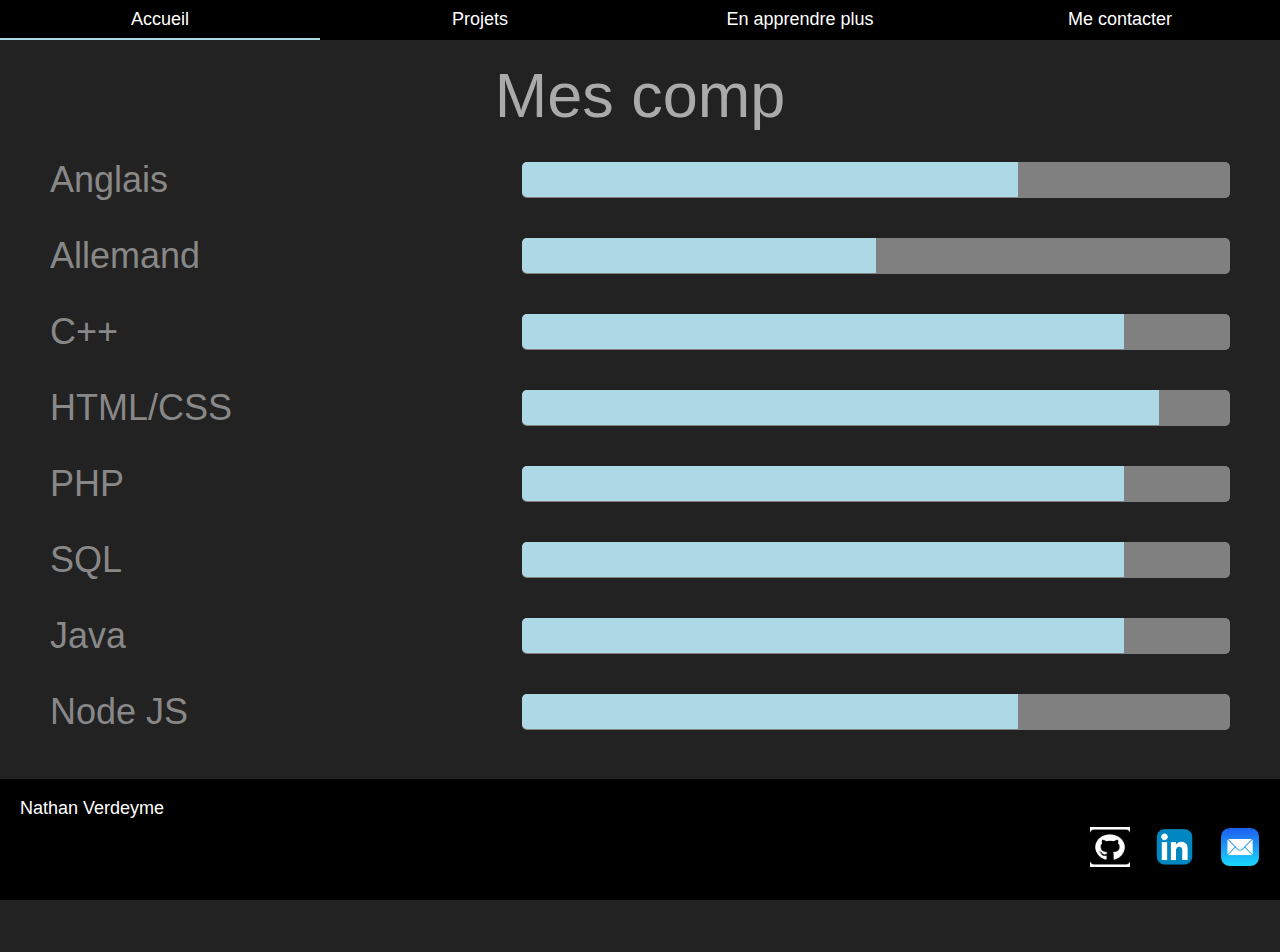
==== Competences.html @ 6f79ed84 "Add files via upload" ====
<!DOCTYPE html>
<html>
<head>
	<title>NathanVerdeyme-portefolio</title>
	<meta charset="utf-8" name="viewport" content="width=device-width,initial-scale=1" />
	<link rel="stylesheet" type="text/css" href="css/Competences.css">
	<script src="js/main.js"></script>
</head>
<body>
	<header>


		<nav>
			<ul>
				<li><a href="index.html">Accueil</a></li>
				<li><a href="projets.html">Projets</a></li>
				<li class="deroulant"><a href="Savoir.html">En apprendre plus</a>
					<ul class="ssmenu">
						<li><a href="Experiences.html">Mes experiences</a></li>
						<li><a href="Competences.html">Mes competences</a></li>
						<li><a href="Valeurs.html">Mes valeurs</a></li>
					</ul>
				</li>
				<li><a href="contact.html">Me contacter</a></li>
			</ul>
		</nav>





		<h1><span class="txt-type" data-wait="3000" data-words='["Mes compétences : "]'></span></h1>
	</header>
	<main>
		<div class="comp">
			<h2>Anglais</h2>
			<div class="bbarre">
				<span class="barre barre70"></span>
			</div>
		</div>

		<div class="comp">
			<h2>Allemand</h2>
			<div class="bbarre">
				<span class="barre barre50"></span>
			</div>
		</div>


		<div class="comp">
			<h2>C++</h2>
			<div class="bbarre">
				<span class="barre barre85"></span>
			</div>
		</div>

		<div class="comp">
			<h2>HTML/CSS</h2>
			<div class="bbarre">
				<span class="barre barre90"></span>
			</div>
		</div>

		<div class="comp">
			<h2>PHP</h2>
			<div class="bbarre">
				<span class="barre barre85"></span>
			</div>
		</div>

		<div class="comp">
			<h2>SQL</h2>
			<div class="bbarre">
				<span class="barre barre85"></span>
			</div>
		</div>

		<div class="comp">
			<h2>Java</h2>
			<div class="bbarre">
				<span class="barre barre85"></span>
			</div>
		</div>

		<div class="comp">
			<h2>Node JS</h2>
			<div class="bbarre">
				<span class="barre barre70"></span>
			</div>
		</div>


	</main>
	<footer>
		<div class = gauche>
			<p>Nathan Verdeyme</p>
		</div>
		<div class = "lienCont">
			<a href="https://github.com/Nathannnnnnn"><img src="images/git_logo.jpg" alt="git" class="lien"></a>
			<a href = "https://www.linkedin.com/in/nathan-verdeyme-063907207/"><img src="images/logo-linkedin.png" alt="linkedin" class="lien"></a>
			<a href= "mailto:nathan.verdeyme@etu.unilim.fr"><img src="images/Mail_logo.png" alt="mail"  class="lien"></a>
		</div>

	</footer>
</body>
</html>
---- css/Competences.css ----
html, body, div, span, applet, object, iframe, h1, h2, h3, h4, h5, h6, p, blockquote, pre, a, abbr, acronym, address, big, cite, code, del, dfn, em, img, ins, kbd, q, s, samp, small, strike, strong, sub, sup, tt, var, b, u, i, center, dl, dt, dd, ol, ul, li, fieldset, form, label, legend, table, caption, tbody, tfoot, thead, tr, th, td, article, aside, canvas, details, embed, figure, figcaption, footer, header, hgroup, menu, nav, output, ruby, section, summary, time, mark, audio, video { margin: 0; padding: 0; border: 0; font-size: 100%; font: inherit; vertical-align: baseline; } /* HTML5 display-role reset for older browsers */ article, aside, details, figcaption, figure, footer, header, hgroup, menu, nav, section { display: block; } body { line-height: 1; } ol, ul { list-style: none; } blockquote, q { quotes: none; } blockquote:before, blockquote:after, q:before, q:after { content: ''; content: none; } table { border-collapse: collapse; border-spacing: 0; }
@import url('https://fonts.googleapis.com/css?family=Raleway:200,100,400');

/*.class{

}
#id{

}
element {

}*/
body,html {
	font-family: 'Raleway', sans-serif;
	font-size: 18px;
	background: #222;
	color: #aaa;
	height:100%;
}


h1{
	text-align: center;
	font-weight: 200;
	margin: 0.4em 0;
	vertical-align: middle;
	font-size: 3.5em;
	text-align: center;
	padding-top: 3%;
}
h2 {
	font-weight: 200;
	color: #888;
	font-size: 2em;
}
nav{
	margin : 0 auto;
	width: 100%;
	background-color: black;
	position: fixed;
	top: 0px;
}

nav ul{
	list-style-type: none;
}

nav ul li{
	float: left;
	width: 25%;
	text-align: center;
	position: relative;
}

nav ul::after{
	content:"";
	display: table;
	clear: both;
}

nav a{
	display: block;
	text-decoration: none;
	color: white;
	border-bottom: 2px solid transparent;
	padding: 10px 0px;
}

nav a:hover{
	color: white;
	border-bottom: 2px solid lightblue;
}

.ssmenu{
	display: none;
	box-shadow: 0px 1px 2px;
	background-color: black;
	position: absolute;
	width: 100%;
	z-index: auto;
}

nav > ul li:hover .ssmenu{
	display: block;
}

.ssmenu li{
	float: none;
	width: 100%;
	text-align: left;
}

.ssmenu a{
	padding: 10px;
	border-bottom: none;
}

.ssmenu a:hover{
	border-bottom: none;
	background-color: grey;
}

.lien{
	height: 40px;
	width: 40px;
	padding: 10px;
}

footer{
	width: 100%;
	position: fixed;
	bottom: 0;
	padding: 20px;
	color: white;
	background-color: black;
}
.gauche{
	float: left;
	width: 85%;
}

.lienCont{
	float: right;
	padding-right: 30px;
}

.comp{
	display: flex;
	flex-flow: row wrap;
	margin-bottom: 10px;
	padding: 10px 50px 20px 50px;
}
.comp h2{
	flex: 0 0 40%;
}
.bbarre{
	flex: 0 0 60%;
	border-radius: 5px;
	background-color: grey;
	border-bottom: 1px ridge grey;
}
.barre{
	display: block;
	height: 100%;
	border-top-left-radius: 5px;
	border-bottom-left-radius: 5px;
}

.barre50{
	width: 50%;
	background-color: lightblue;
}
.barre70{
	width: 70%;
	background-color: lightblue;
}

.barre85{
	width: 85%;
	background-color: lightblue;
}

.barre90{
	width: 90%;
	background-color: lightblue;
}
main{
	padding-bottom: 15%;
}
/* Pour téléphone */

@media screen and (min-width: 0px) and (max-width: 640px)
{
	/* Code */
}
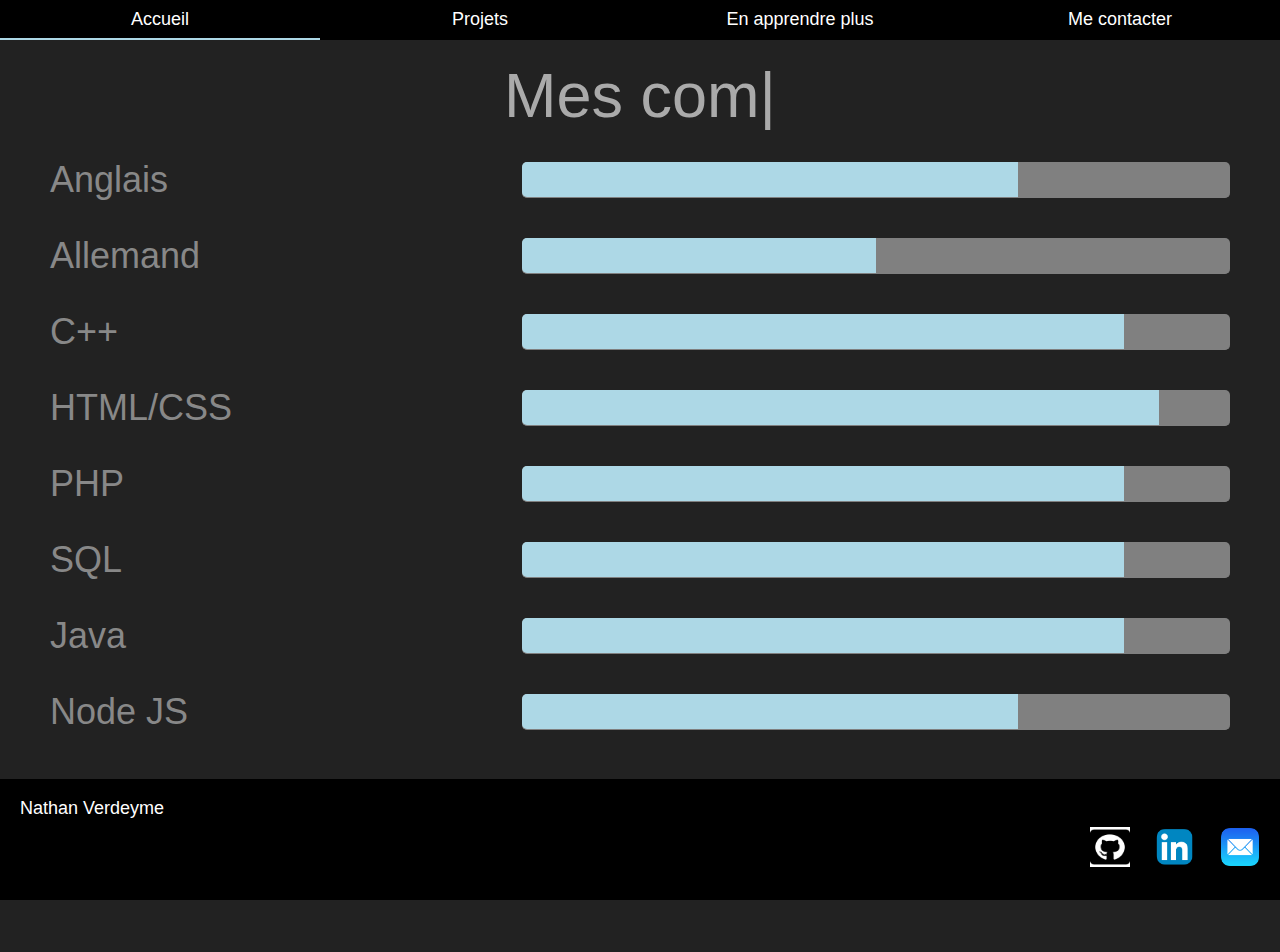
==== commit 47350646: "mise à jour du curseur" ====
--- a/Competences.html
+++ b/Competences.html
@@ -16,6 +16,7 @@
 				<li><a href="projets.html">Projets</a></li>
 				<li class="deroulant"><a href="Savoir.html">En apprendre plus</a>
 					<ul class="ssmenu">
+						<li><a href="formations.html">Mes formations</a></li>
 						<li><a href="Experiences.html">Mes experiences</a></li>
 						<li><a href="Competences.html">Mes competences</a></li>
 						<li><a href="Valeurs.html">Mes valeurs</a></li>
@@ -29,7 +30,8 @@
 
 
 
-		<h1><span class="txt-type" data-wait="3000" data-words='["Mes compétences : "]'></span></h1>
+
+		<h1><span class="txt-type" data-wait="3000" data-words='["Mes compétences : "]'></span>|</h1>
 	</header>
 	<main>
 		<div class="comp">
@@ -96,8 +98,8 @@
 			<p>Nathan Verdeyme</p>
 		</div>
 		<div class = "lienCont">
-			<a href="https://github.com/Nathannnnnnn"><img src="images/git_logo.jpg" alt="git" class="lien"></a>
-			<a href = "https://www.linkedin.com/in/nathan-verdeyme-063907207/"><img src="images/logo-linkedin.png" alt="linkedin" class="lien"></a>
+			<a href="https://github.com/nathan-verdeyme"><img src="images/git_logo.jpg" alt="git" class="lien"></a>
+			<a href = "https://www.linkedin.com/in/nathan-verdeyme/"><img src="images/logo-linkedin.png" alt="linkedin" class="lien"></a>
 			<a href= "mailto:nathan.verdeyme@etu.unilim.fr"><img src="images/Mail_logo.png" alt="mail"  class="lien"></a>
 		</div>
 
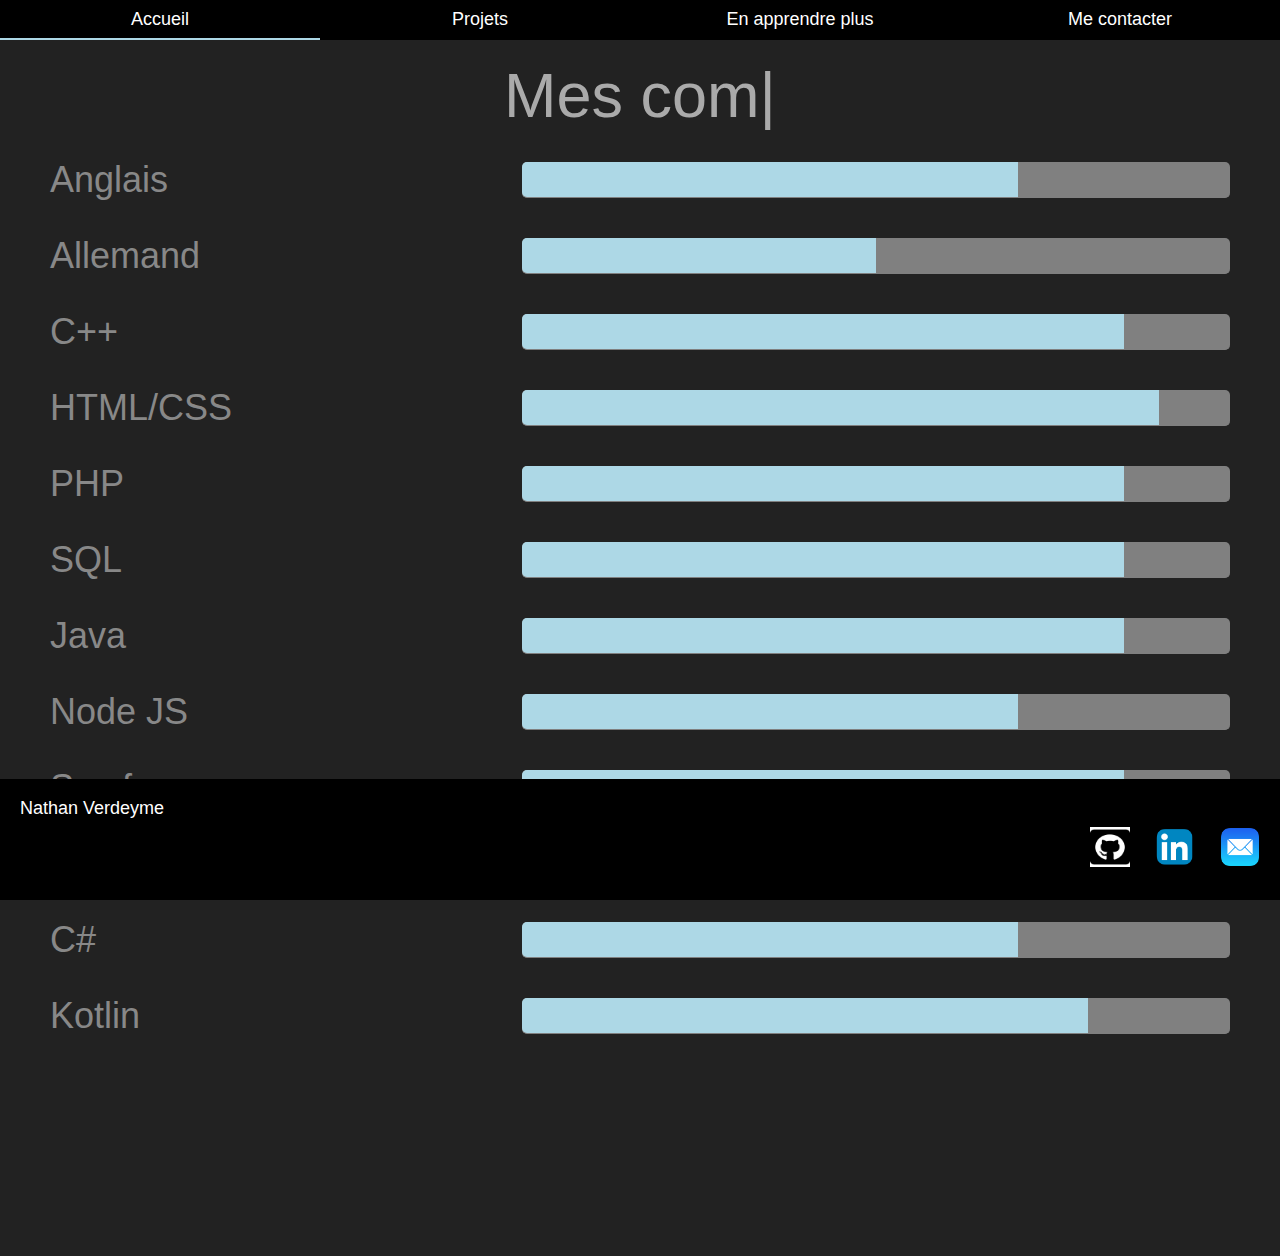
==== commit d9fa70e5: "maj competences" ====
--- a/Competences.html
+++ b/Competences.html
@@ -91,6 +91,33 @@
 			</div>
 		</div>
 
+		<div class="comp">
+			<h2>Symfony</h2>
+			<div class="bbarre">
+				<span class="barre barre85"></span>
+			</div>
+		</div>
+
+		<div class="comp">
+			<h2>Rxjs</h2>
+			<div class="bbarre">
+				<span class="barre barre80"></span>
+			</div>
+		</div>
+
+		<div class="comp">
+			<h2>C#</h2>
+			<div class="bbarre">
+				<span class="barre barre70"></span>
+			</div>
+		</div>
+
+		<div class="comp">
+			<h2>Kotlin</h2>
+			<div class="bbarre">
+				<span class="barre barre80"></span>
+			</div>
+		</div>
 
 	</main>
 	<footer>
--- a/css/Competences.css
+++ b/css/Competences.css
@@ -160,6 +160,12 @@
 	background-color: lightblue;
 }
 
+
+.barre80{
+	width: 80%;
+	background-color: lightblue;
+}
+
 .barre90{
 	width: 90%;
 	background-color: lightblue;
